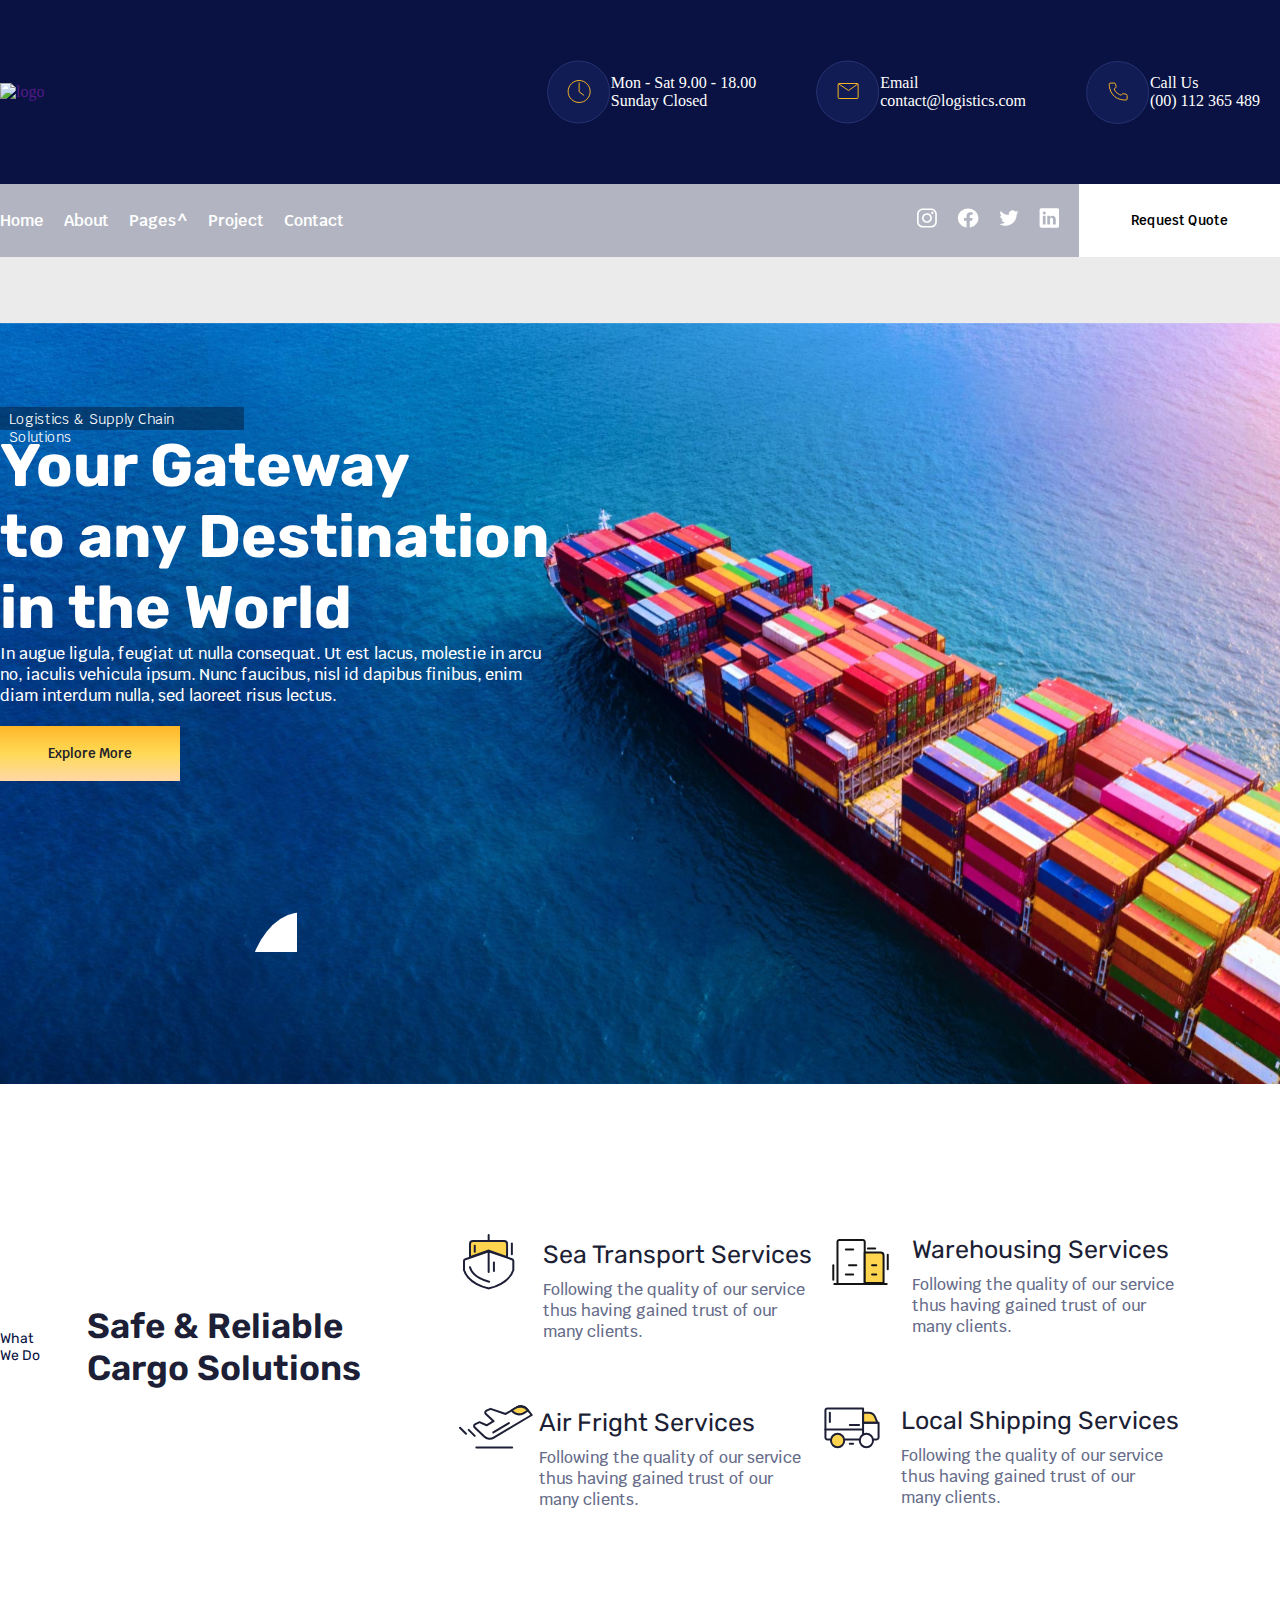
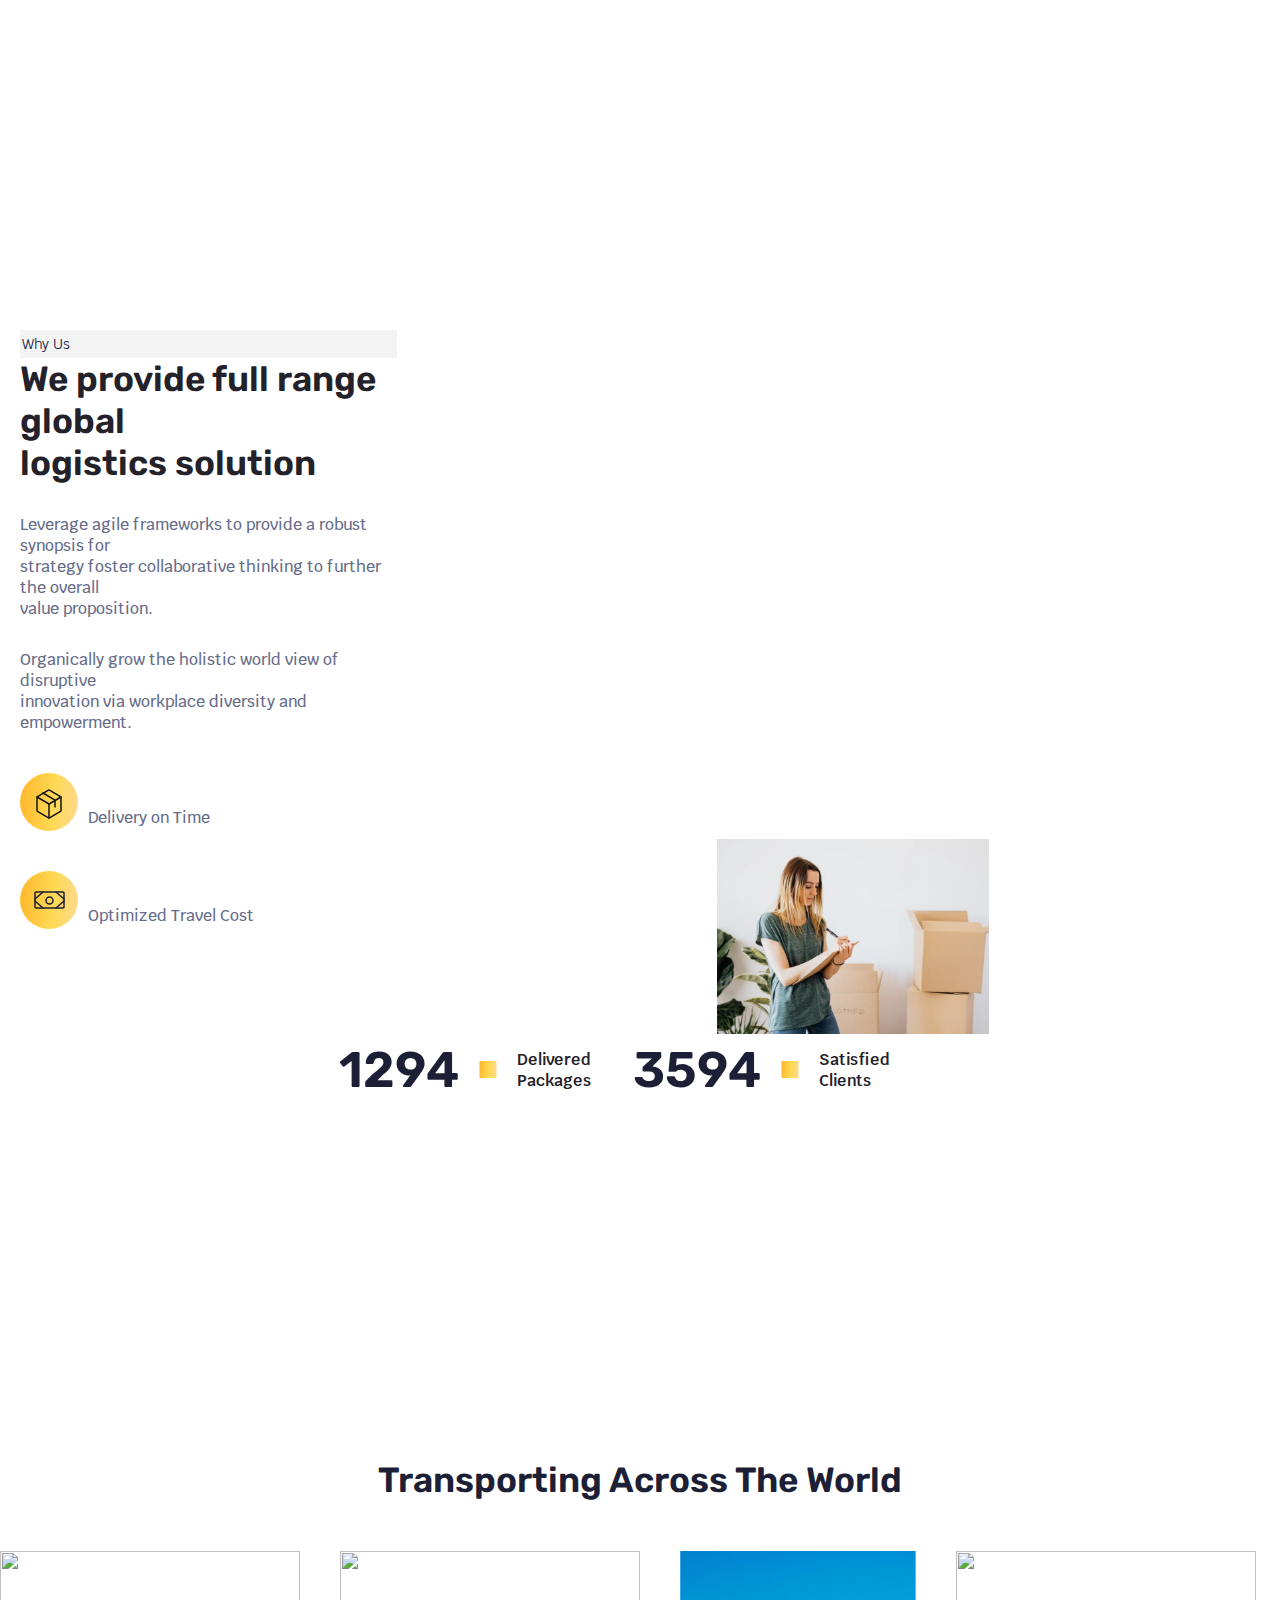
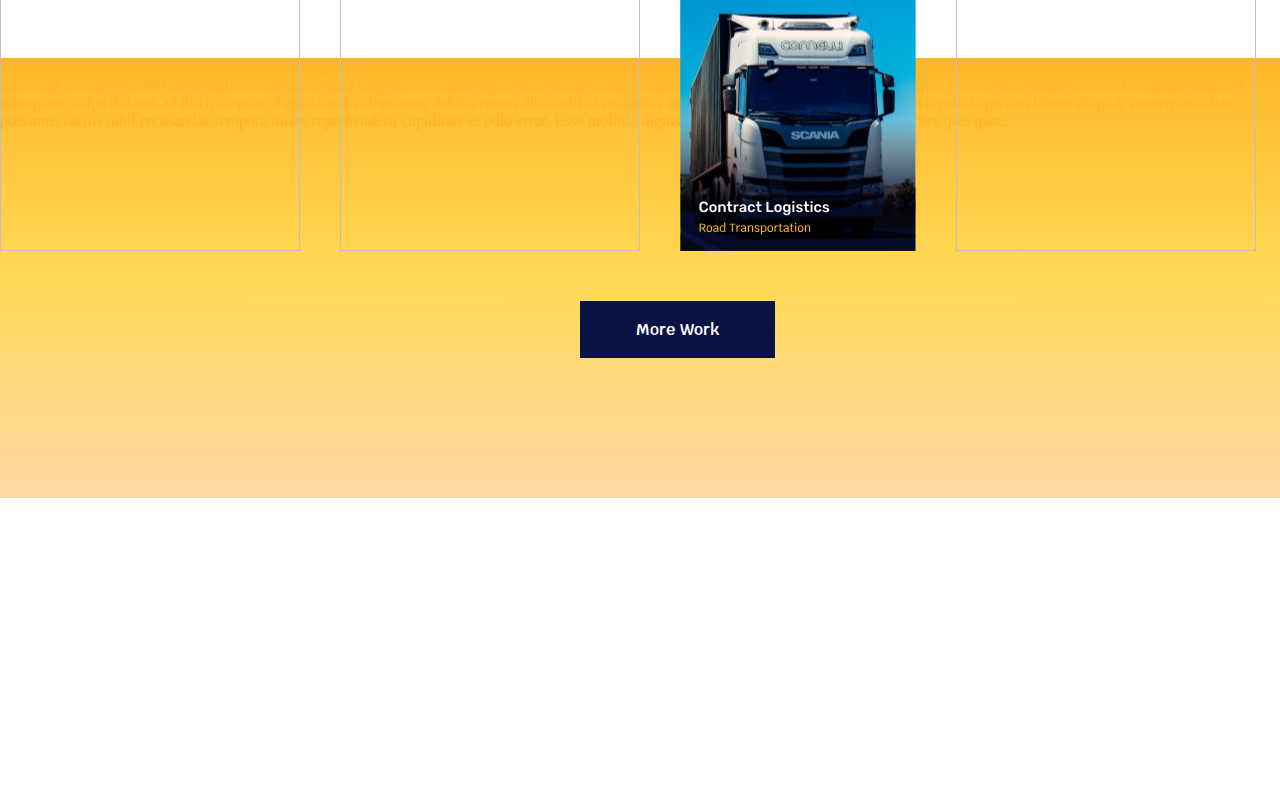
==== index.html @ 8f3dce9d "new photos" ====
<!DOCTYPE html>
<html lang="en">
<head>
    <meta charset="UTF-8">
    <meta name="viewport" content="width=device-width, initial-scale=1.0">
    <title>TransitFlow</title>
    <link rel="shortcut icon" href="../assets/icons/logo.svg" type="image/x-icon">
    <link rel="stylesheet" href="../style/style.css">
    <link href="https://unpkg.com/aos@2.3.1/dist/aos.css" rel="stylesheet">
</head>
<body>
    <header>
        <div class="container">
            <div class="logo">
                <a href="">
                    <img src="../assets/icons/logo.svg" alt="logo">
                </a>
            </div>
            <div class="info">

                <div class="contact">
                    <img src="../assets/icons/Icon.svg" alt="">
                    <a href="">Mon - Sat 9.00 - 18.00 <br>
                        Sunday Closed</a>
                </div>
                <div class="mail">
                    <img src="../assets/icons/Icon (1).svg" alt="">
                    <a href="amailto:"Email
                    contact@logistics.com>Email <br>
                    contact@logistics.com</a>
                </div>
                <div class="phone">
                    <img src="../assets/icons/Icon (2).svg" alt="">
                    <a href="tel:Call Us 
                    (00) 112 365 489
                    ">Call Us  <br>
                    (00) 112 365 489
                    </a>
                </div>
            </div>
        </div>
        
    </header>
<div class="line">

    
    <main class="header-nav">
        <div class="container">
            <nav>
                <ul>
                    <li><a href="">Home</a></li>
                    <li><a href="./about.html">About</a></li>
                    <li><a href="">Pages^</a></li>
                    <li><a href="">Project</a></li>
                    <li><a href="">Contact</a></li>
                </ul>
            </nav>
            <div class="social">
                <a href="https://www.instagram.com"><img src="../assets/icons/Instagram.svg" alt=""></a>
                <a href="https://www.facebook.com"><img src="../assets/icons/Facebook@3x.svg" alt=""></a>
                <a href="https://www.twitter.com"><img src="../assets/icons/Twitter.svg" alt=""></a>
                <a href="https://www.linkdin.com"><img src="../assets/icons/Linkdin.svg" alt=""></a>

                <button>Request Quote</button>
            </div>

        </div>
    </main>
        
        <section class="hero">
            <div class="container">
                <p>
                    Logistics & Supply Chain Solutions
                </p>
                <h1>
                    Your Gateway <br>
                    to any Destination <br> in the World
                </h1>
                <p class="p">
                    In augue ligula, feugiat ut nulla consequat. Ut est lacus, molestie in arcu <br> no, iaculis vehicula ipsum. Nunc faucibus, nisl id dapibus finibus, enim <br> diam interdum nulla, sed laoreet risus lectus. 
                </p>
                <button class="explore">
                    Explore More
                </button>
                <img class="pattern" src="../assets/icons/Pattern.svg" alt="">

            </div>
        </section>

    
</div>
<main>
    <section class="what-we-do">
        <div class="container">
            <p class="pw">
                What We Do
            </p>
            <br>
            <h2>
                Safe & Reliable Cargo Solutions

            </h2>
            <div class="infos">
                <div>
                    <img src="../assets/icons/Icon (5).svg" alt="">
                    
                    <b> Sea Transport Services</b>
                    <p>
                        Following the quality of our service <br> thus having gained trust of our <br> many clients.
                    </p>
                </div>
                <div>
                    <img src="../assets/icons/Icon (4).svg" alt="">
                    <b>Warehousing Services</b>
                    <p>
                        Following the quality of our service <br> thus having gained trust of our <br> many clients.
                    </p>
                </div>
                <div>
                    <img src="../assets/icons/Icon (6).svg" alt="">
                    <b>
                        Air Fright Services
                    </b>
                    <p>
                        Following the quality of our service <br> thus having gained trust of our <br> many clients.
                    </p>
                </div>
                <div>
                    <img src="../assets/icons/Icon (7).svg" alt="">
                    <b>
                        Local Shipping Services
                    </b>
                    <p>
                        Following the quality of our service <br> thus having gained trust of our <br> many clients.
                    </p>
                </div>
            </div>

        </div>
    </section>
</main>
<main class="about">
    <section class="air">
        <div  class="container">
            <div class="text">

                <p>
                    Why Us
                </p>
                <h3>
                    We provide full range global <br> logistics solution
                </h3>
                <p>
                    Leverage agile frameworks to provide a robust synopsis for <br> strategy foster collaborative thinking to further the overall <br> value proposition. 
                </p>
                <p>
                    Organically grow the holistic world view of disruptive <br> innovation via workplace diversity and empowerment.
                </p>
                <div class="era">
                    <img src="../assets/icons/Icon (8).svg" alt="">
                    <p>
                        Delivery on Time
                    </p>
                </div>
                <div class="era">
                    <img src="../assets/icons/Icon (9).svg" alt="">
                    <p>
                        Optimized Travel Cost
                    </p>
                </div>
            </div>
            <div class="images">
                <div class="mega">
    
                </div>
                <img class="img" src="../assets/images/Photo (3).svg" alt="">
                <img class="img2" src="../assets/images/Photo (2).svg" alt="">
            </div>
            <div class="lines-all">
                

                <div class="lines">
                    <p class="lines-p">1294</p>
                    <img src="../assets/icons/Pattern (1).svg" alt="">
                    <p>
                        Delivered Packages
                    </p>
                    
                </div>
                <div class="lines">
                    <p class="lines-p">
                        3594
                    </p>
                    <img src="../assets/icons/Pattern (1).svg" alt="">
                    <p>
                        Satisfied Clients
                    </p>
                </div>
            </div>
            

        </div>

    </section>
</main>




<main>
    <section class="services">
        <div class="container">
            <h4>
                Transporting Across The World
            </h4>
            <div class="imag">
                <img src="../assets/images/1.svg" alt="">
                <img src="../assets/images/2.svg" alt="">
                <img src="../assets/images/3.svg" alt="">
                <img src="../assets/images/4.svg" alt="">
                <img src=" ../assets/images/5.svg" alt="">
            </div>
            <button class="btn">More Work</button>
        </div>
    </section>
</main>
<main>
    <section class="contacts">
        <div class="container">
            <div>
                <p>Lorem ipsum dolor sit amet consectetur adipisicing elit. Odio nihil vel odit cupiditate porro molestias recusandae, ipsam nulla et! Porro earum exercitationem, obcaecati autem consectetur natus distinctio nisi id est eius, libero mollitia iste minus quis temporibus neque sequi nobis laboriosam numquam velit? Modi recusandae minima, omnis tenetur eum magni nesciunt similique adipisci numquam, culpa dolores ad illo quisquam dignissimos voluptatem, debitis rerum dicta odit id molestias amet. Quasi neque porro asperiores odit repellat aperiam labore aliquid, consequatur iste possimus facilis nihil recusandae tempora ullam reprehenderit cupiditate et odio error. Esse mollitia dignissimos expedita rem natus pariatur facere quis quae.</p>

            </div>


        </div>
    </section>
</main>
<script>
    AOS.init();
  </script>
  <script src="https://unpkg.com/aos@2.3.1/dist/aos.js"></script>

  

    
</body>
</html>
---- style/style.css ----
@import url('https://fonts.googleapis.com/css2?family=Krub:ital,wght@0,200;0,300;0,400;0,500;0,600;0,700;1,200;1,300;1,400;1,500;1,600;1,700&family=Montserrat:ital,wght@0,100..900;1,100..900&family=Poppins:ital,wght@0,100;0,200;0,300;0,400;0,500;0,600;0,700;0,800;0,900;1,100;1,200;1,300;1,400;1,500;1,600;1,700;1,800;1,900&display=swap');
@import url('https://fonts.googleapis.com/css2?family=Krub:ital,wght@0,200;0,300;0,400;0,500;0,600;0,700;1,200;1,300;1,400;1,500;1,600;1,700&family=Montserrat:ital,wght@0,100..900;1,100..900&family=Poppins:ital,wght@0,100;0,200;0,300;0,400;0,500;0,600;0,700;0,800;0,900;1,100;1,200;1,300;1,400;1,500;1,600;1,700;1,800;1,900&family=Rubik:ital,wght@0,300..900;1,300..900&display=swap');



* {
    margin: 0;
    padding: 0;
    box-sizing: border-box;
    text-decoration: none;

}
body {
    overflow-x: hidden;
}

.container {
    max-width: 1280px;
    margin: 0 auto;
}

header {
    background-color: #091242;
    padding: 60px 0;
}

header .container {
    display: flex;
    justify-content: space-between;
    align-items: center;
}

.info {
    display: flex;
    justify-content: space-between;
    align-items: center;
    gap: 40px;
}

.info div {
    display: flex;
    justify-content: space-between;
    align-items: center;
}

.info .contact {
    margin-right: 20px;
    color: #FFFFFF;
}

.info img:hover {
    cursor: pointer;
    transform: scale(1.2) rotate(360deg) translateX(-15px);
    transition: all 0.5s ease;

}

.contact a {
    color: #FFFFFF;
}

.info .mail {
    margin-right: 20px;

}

.info .mail a {
    color: #FFFFFF;
}

.info .phone {
    margin-right: 20px;
}

.info .phone a {
    color: #FFFFFF;
}



.header-nav .container {
    display: flex;
    justify-content: space-between;
    align-items: center;
    background-color: transparent;

}





.header-nav ul {
    display: flex;
    justify-content: space-between;
    align-items: center;
    gap: 20px;
    list-style: none;
    color: #FFFFFF;
    font-family: "Krub";
    font-weight: 600;

}

nav ul a {
    font-family: "Krub";
    font-weight: 600;
}


.social {
    display: flex;
    justify-content: space-between;
    align-items: center;
    gap: 20px;
    list-style: none;
    color: #FFFFFF;
    font-family: "Krub";
    font-weight: 600;
}

.social button {
    background-color: #FFFFFF;
    padding: 28px 52px;
    border: none;
    font-family: "Krub";
    font-weight: 600;
}

.social button:hover {
    box-shadow: #091242 0px 0px 20px 4px;
}

.header-nav ul li a {
    color: #FFFFFF;
}

.line {
    background-image: url("../assets/images/ship.svg");
    background-repeat: no-repeat;
    background-position: center;
    background-size: cover;
    width: 100%;
    height: 100vh;


}

.line .header-nav {
    background-color: #09124240;
}


.hero .container {
    display: flex;
    flex-direction: column;
    font-family: "Krub";
    align-items: start;
    margin-top: 150px;




}

.hero p:first-child {
    width: 244px;
    height: 23px;
    background-color: #041C3780;
    padding: 3px 9px;
    font-size: 14px;
    font-family: "Krub";
    font-weight: 400;
    color: #FFFFFF;
}

h1 {
    font-family: "Rubik";
    font-size: 60px;
    font-weight: 700;
    text-align: left;
    color: #FFFFFF;

}

.p {
    font-family: "Krub";
    font-size: 16px;
    font-weight: 500;
    color: #FFFFFF;

}

.explore {
    color: #23212A;
    background: linear-gradient(#FFB629, #FFDA56, #FFD7A6);
    padding: 19px 48px;
    border: none;
    font-family: "Krub";
    font-weight: 600;
    margin-top: 20px;
    position: relative;



}

.pattern {
    position: absolute;
    z-index: 2;
    bottom: -52px;
    left: 249px;
}

.what-we-do .container {
    padding: 100px 0;
    display: flex;
    justify-content: space-between;
    align-items: center;
    gap: 20px;
    font-family: "Krub";
    font-weight: 600;
    color: #23212A;
}

.infos {
    display: flex;
    justify-content: center;
    align-items: center;
    gap: 0 100px;
    flex-wrap: wrap;
}

.infos img {
    display: flex;
    justify-content: start;
    align-items: center;
    gap: 70px;
    position: relative;
    top: 50px;
    left: -80px;
}

.infos b {
    font-family: "Rubik";
    font-size: 25px;
    font-weight: 400;
    color: #1C1F35;


}

.infos p {
    font-family: "Krub";
    font-size: 16px;
    font-weight: 500;
    color: #666C89;
    margin-top: 10px;
}

h2 {
    font-family: "Rubik";
    font-size: 35px;
    font-weight: 600;
    color: #1C1F35;

}

.pw {
    font-family: "Rubik";
    font-size: 14px;
    font-weight: 400;
    color: #091242;

}

.air .container {
    display: flex;
    justify-content: space-between;
    align-items: center;
    gap: 20px;
    font-family: "Krub";
    font-weight: 600;
    color: #23212A;
    margin-bottom: 100px;
    position: relative;
    top: 300px;
    padding: 0 20px;
    background-color: #FFFFFF;
}

.text p:first-child {
    font-family: "Krub";
    font-size: 14px;
    font-weight: 400;
    color: #091242;
    margin-top: 20px;
    padding: 5px 2px;
    background-color: #E8E8E880;
}

.text h3 {
    font-family: "Rubik";
    font-size: 35px;
    font-weight: 600;
    color: #23212A;
}

.text p {
    font-family: "Krub";
    font-size: 16px;
    font-weight: 500;
    color: #666C89;
    margin-top: 30px;
}

.era {
    display: flex;
    align-items: center;
    gap: 10px;
    margin-top: 40px;
    font-family: "Rubik";
    font-size: 25px;
    font-weight: 400;
    color: #1C1F35;

}

.images {
    position: relative;
}

.mega {
    width: 205px;
    height: 180px;
    top: 300px;
    left: 390px;
    position: absolute;
    z-index: 4;
    background-color: rgb(255, 255, 255);


}

.img {
    position: relative;
    z-index: 6;
    top: 330px;
    left: 300px;
}

.img2 {
    position: relative;
    z-index: 3;
    left: 400px;
    top: -150px;
}

.about {
    background-image: url("../assets/images/Background.svg");
    background-repeat: no-repeat;
    background-size: cover;
    background-position: center;
    height: 50vh;


}

.lines-p {
    font-family: "Rubik";
    font-size: 50px;
    font-weight: 600;
    color: #1C1F35;
}

.lines-all {
    display: flex;
    justify-content: center;
    align-items: center;
    gap: 40px;
    position: relative;
    top: 500px;
    right: 370px;
}

.lines {
    display: flex;
    justify-content: space-between;
    align-items: center;
    gap: 20px;
    margin-bottom: 100px;



}

.services {
    margin-top: 1000px;
   
}

.imag {
    display: flex;
    justify-content: space-between;
    align-items: center;
    gap: 40px;

}

.imag img {
    width: 300px;
    height: 300px;
}

h4 {
    font-family: "Rubik";
    font-size: 35px;
    font-weight: 600;
    line-height: 41.48px;
    text-align: center;
    color: #1C1F35;
    margin-bottom: 50px;

}

.btn {
    background-color: #091242;
    color: #FFFFFF;
    padding: 18px 56px;
    border: none;
    font-family: "Krub";
    font-size: 16px;
    font-weight: 600;
    margin-top: 50px;
  
    position: relative;
    left: 580px;
}
.contacts {
    background: linear-gradient(#FFB629 , #FFDA56 , #FFD7A6);
    position: relative;
    top: -300px;
    z-index: -1;
    height: calc(50vh - 10px);
    color: #FFB629;
}
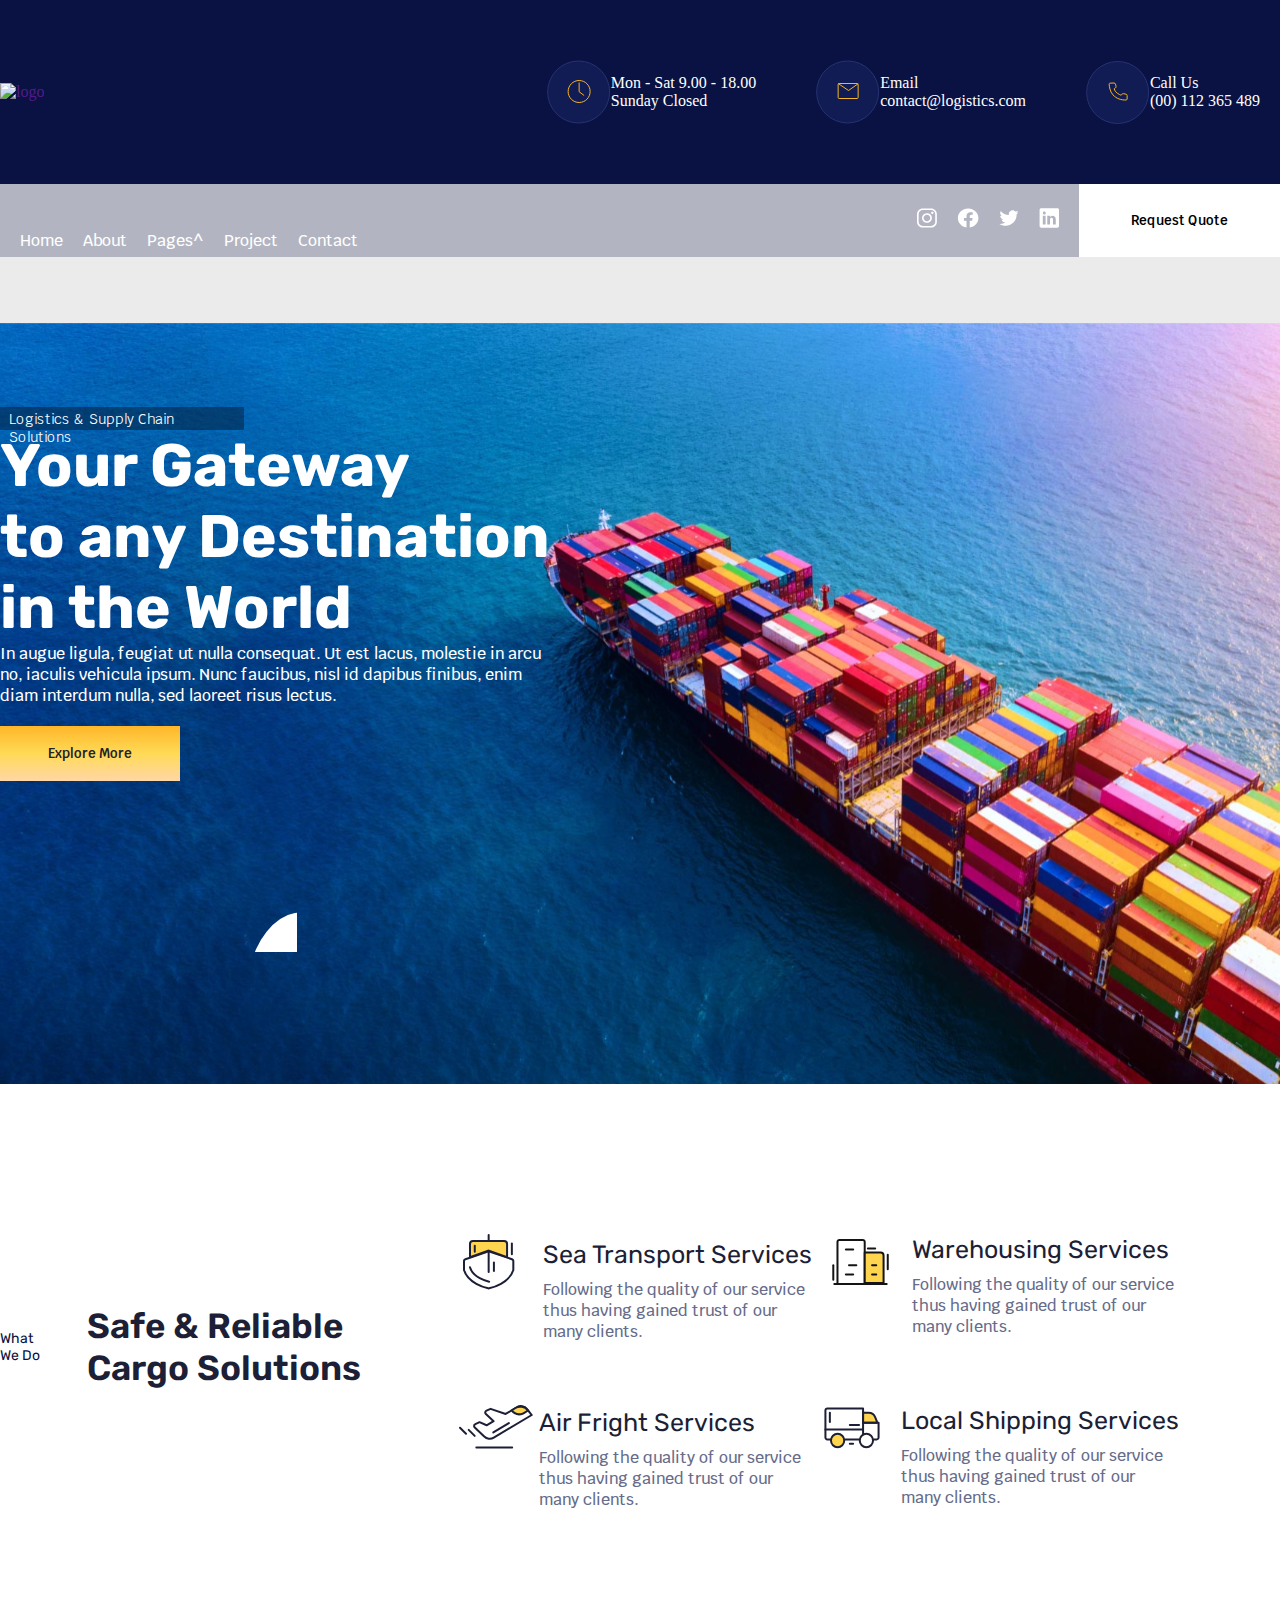
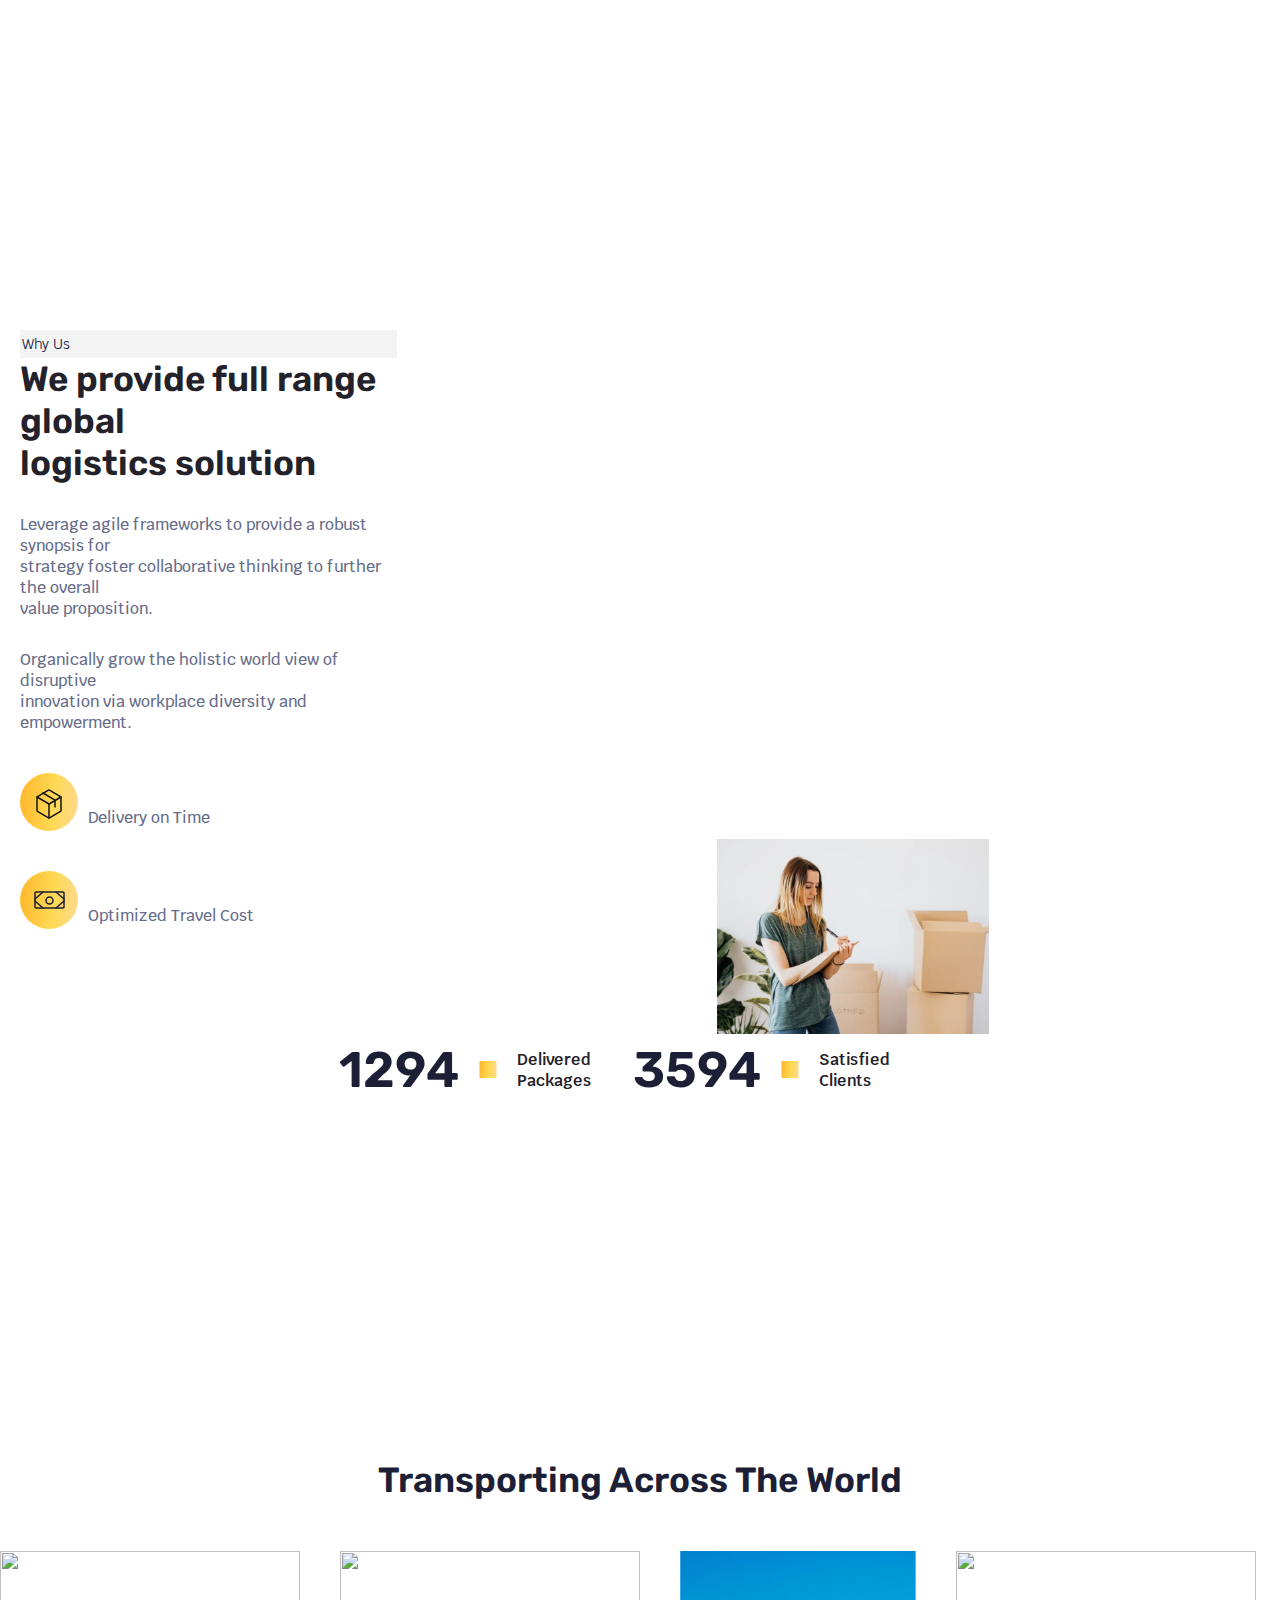
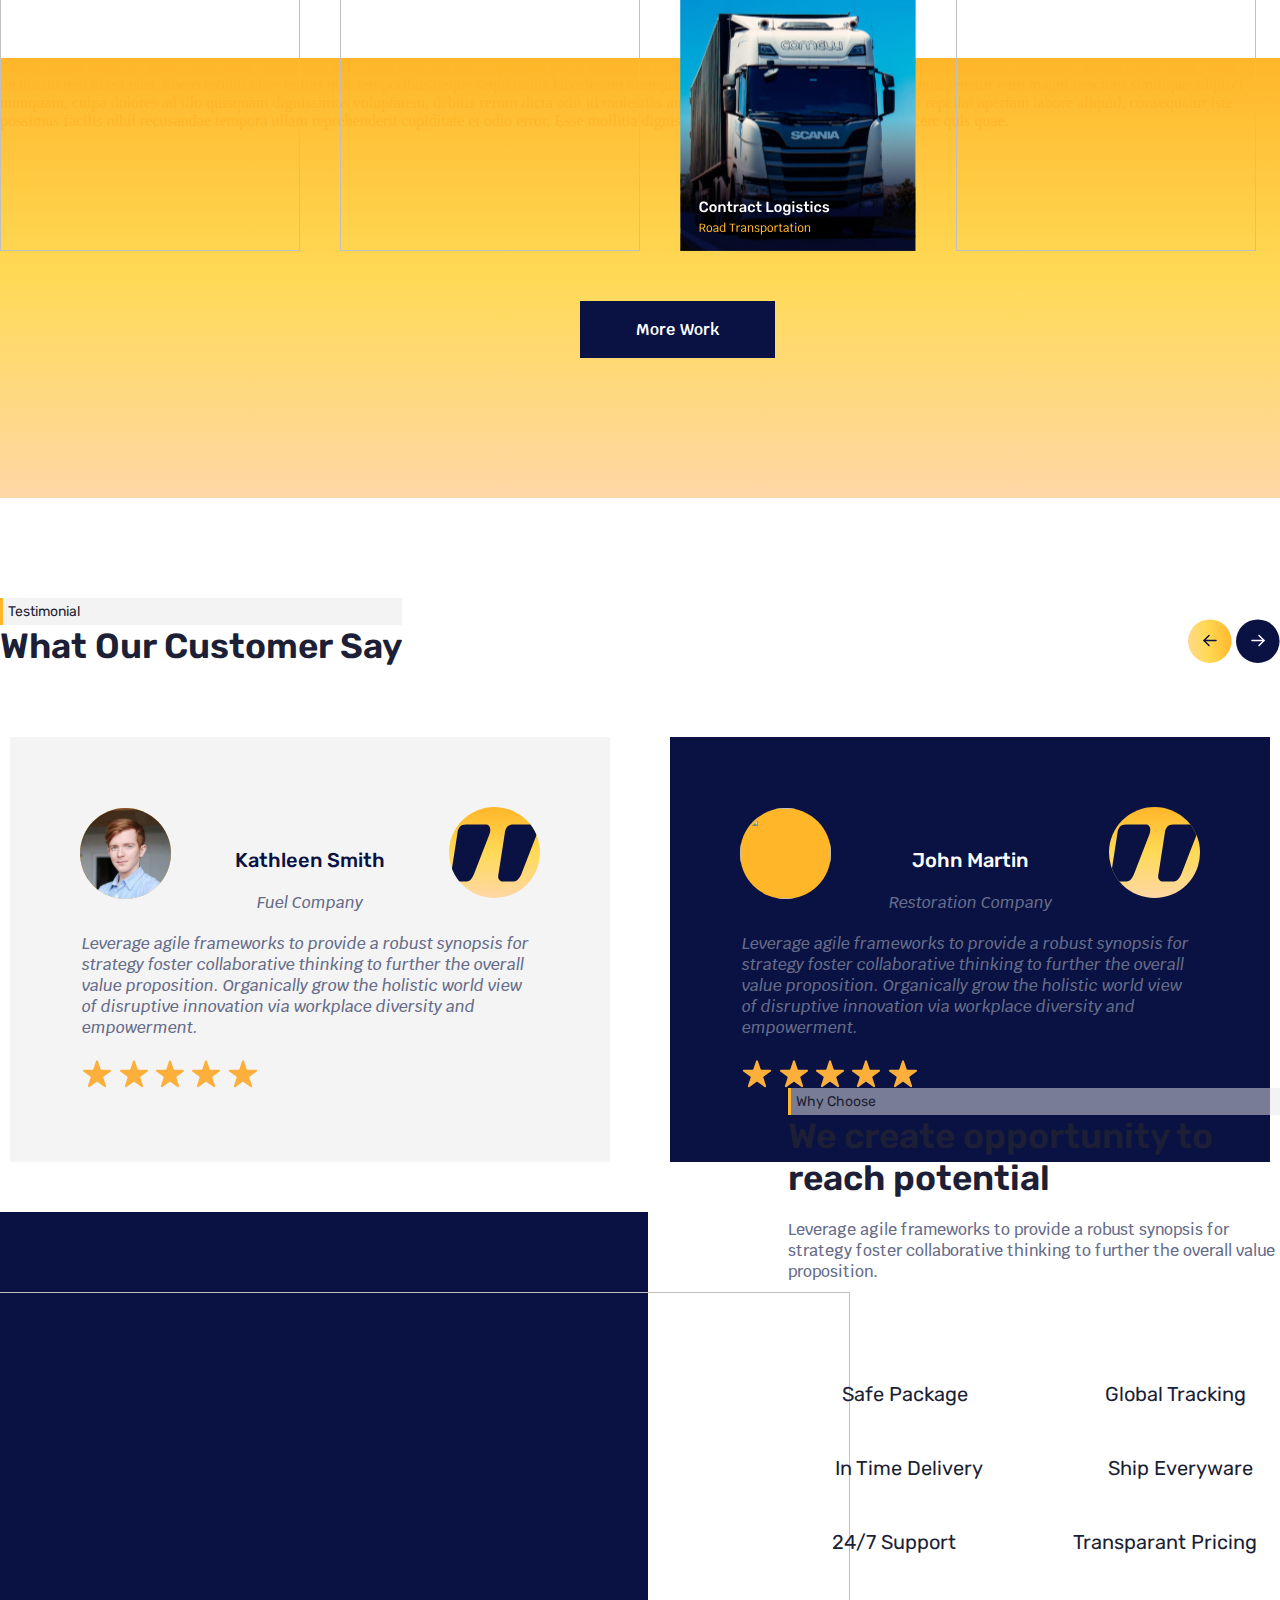
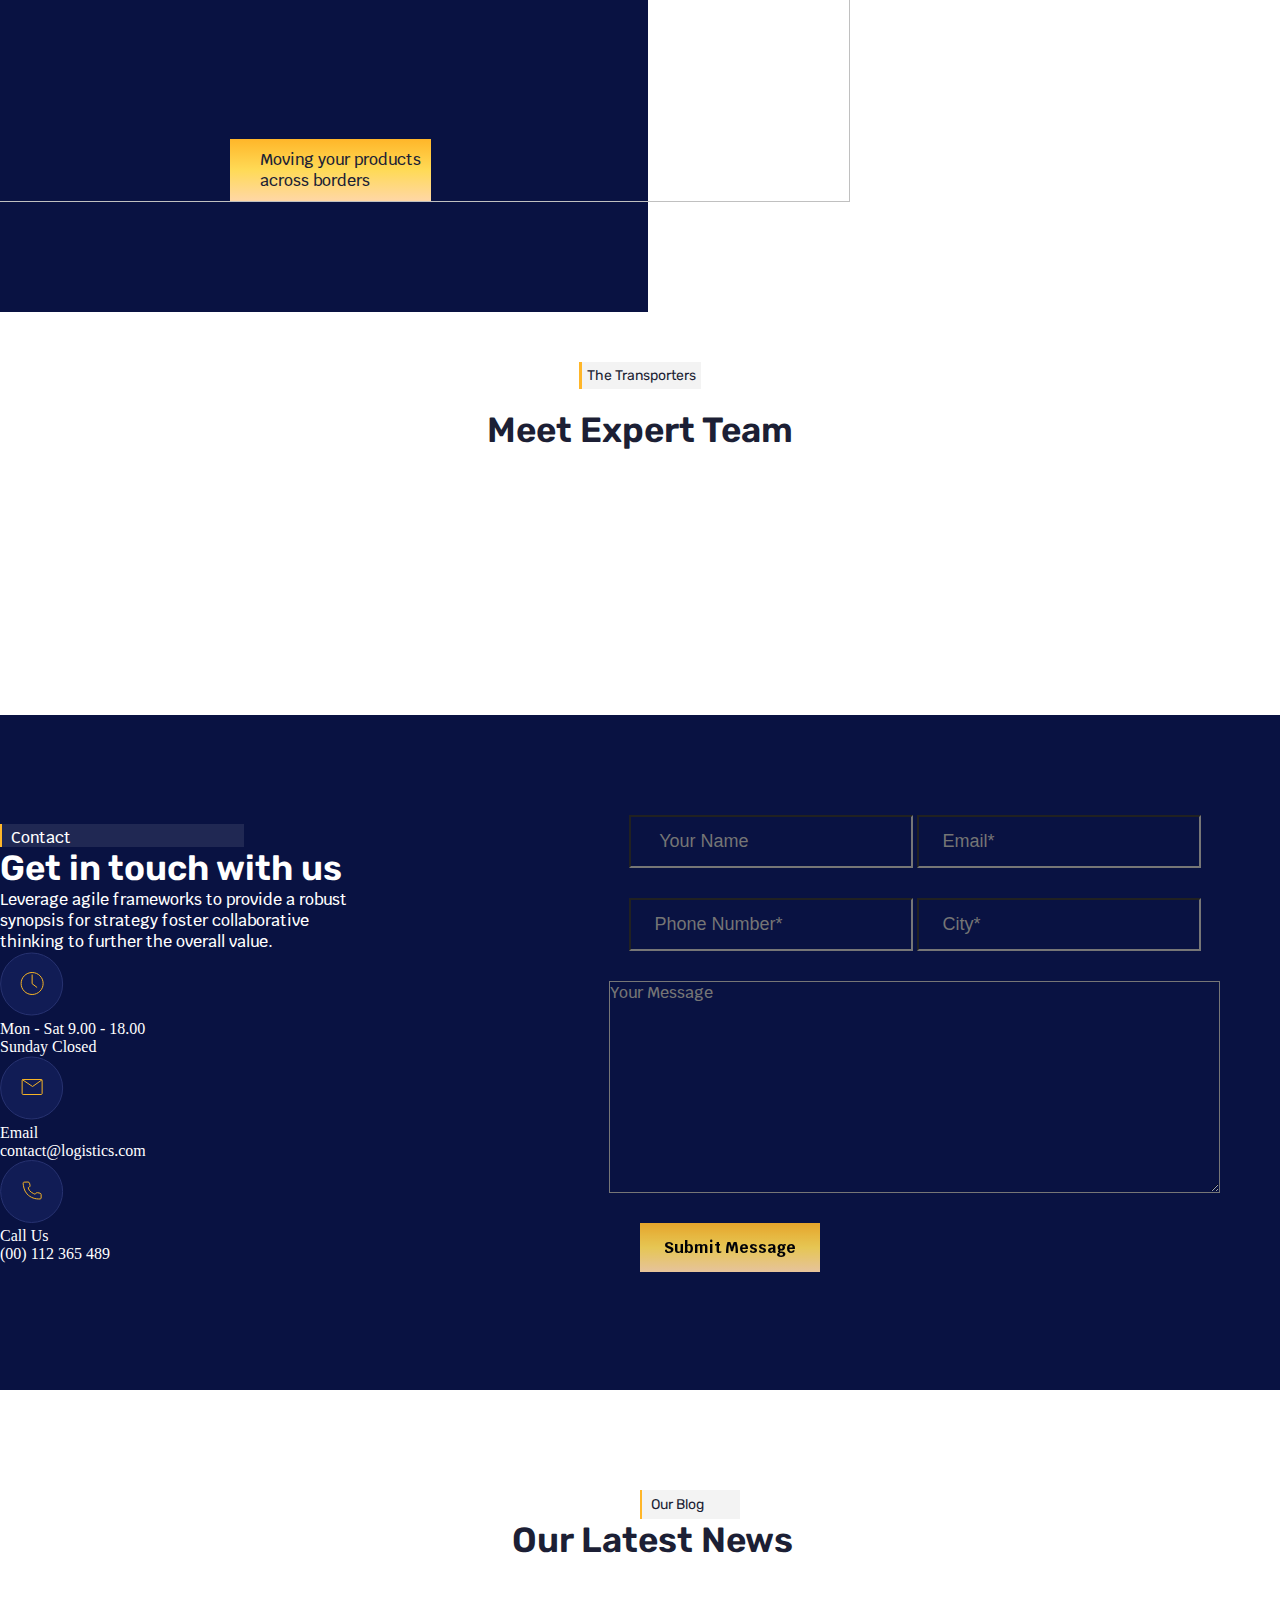
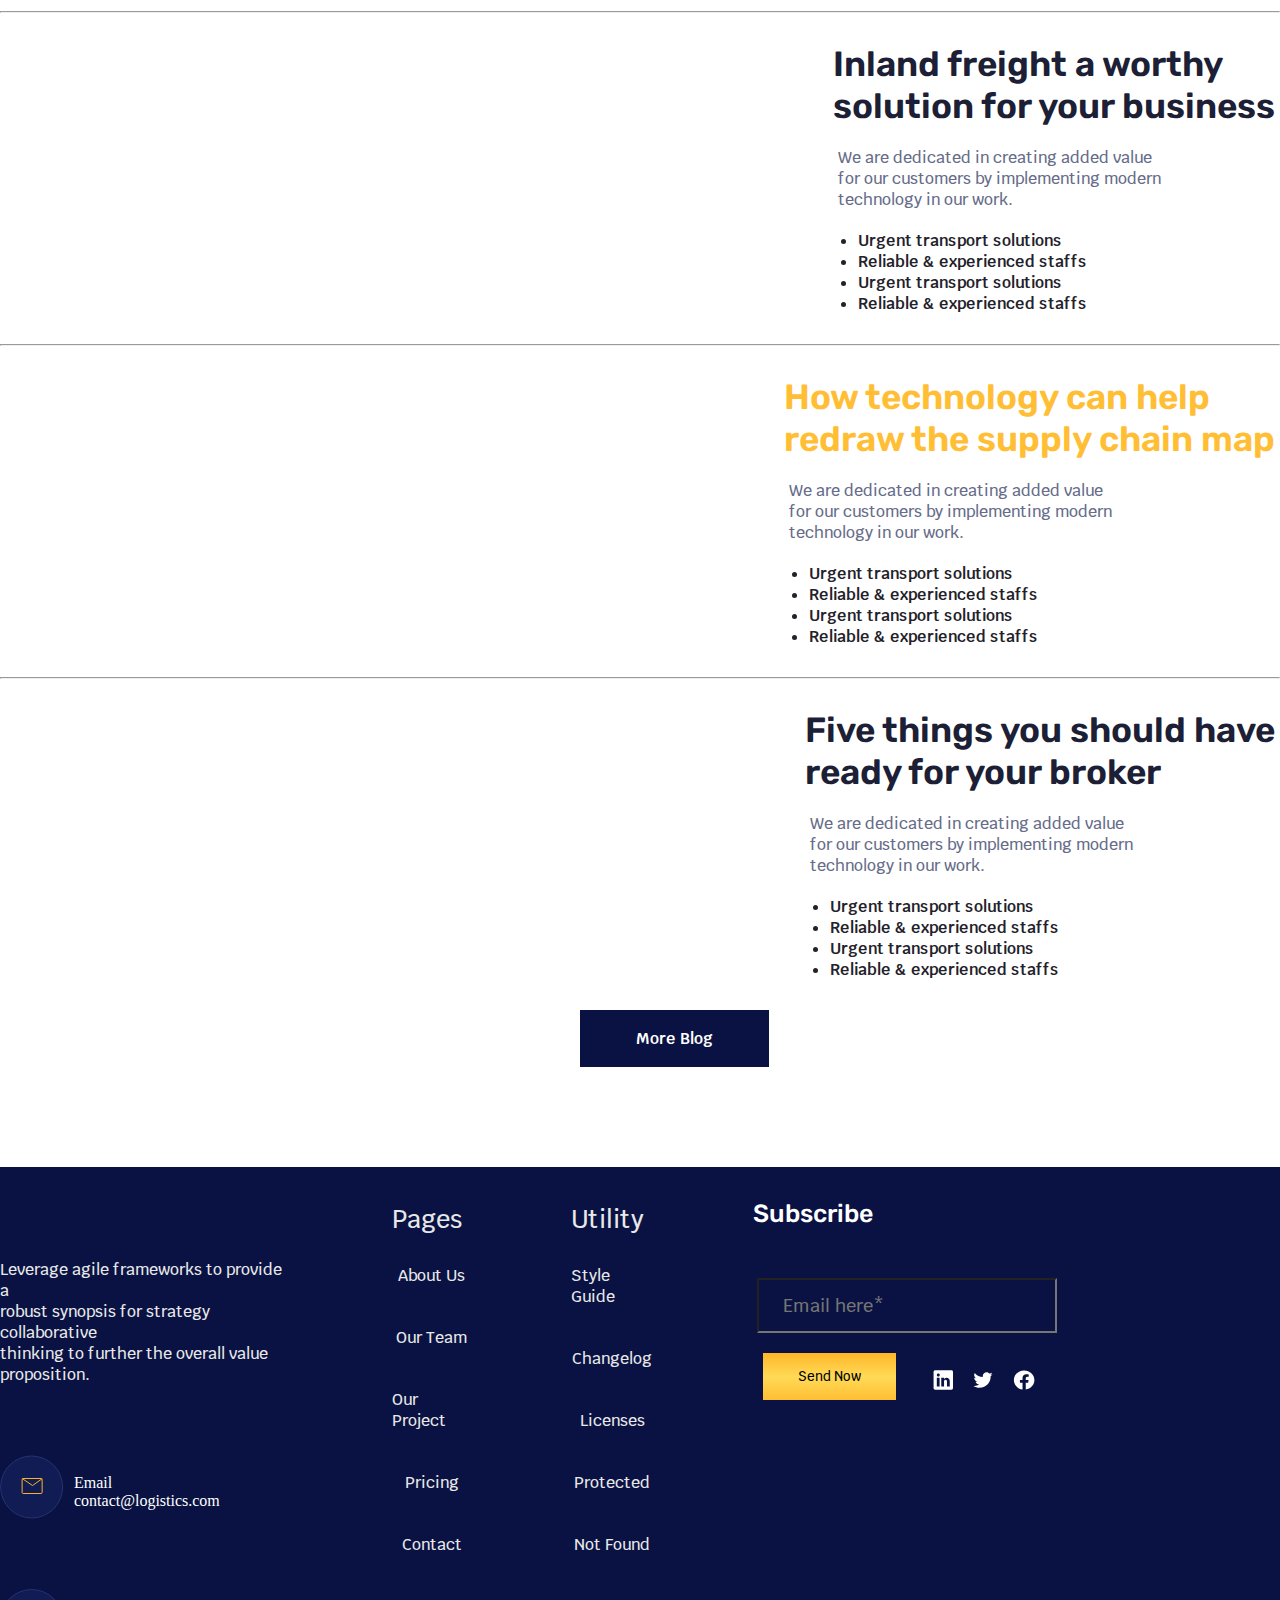
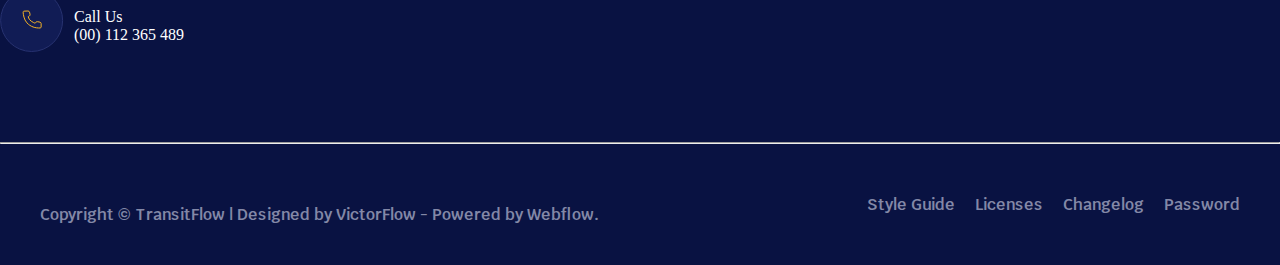
==== commit 36b586e6: "Merge branch 'master' into v1" ====
--- a/index.html
+++ b/index.html
@@ -6,6 +6,7 @@
     <title>TransitFlow</title>
     <link rel="shortcut icon" href="../assets/icons/logo.svg" type="image/x-icon">
     <link rel="stylesheet" href="../style/style.css">
+
     <link href="https://unpkg.com/aos@2.3.1/dist/aos.css" rel="stylesheet">
 </head>
 <body>
@@ -102,8 +103,9 @@
             </h2>
             <div class="infos">
                 <div>
-                    <img src="../assets/icons/Icon (5).svg" alt="">
-                    
+
+                    <img src="./assets/icons/Icon (5).svg" alt="">
+  
                     <b> Sea Transport Services</b>
                     <p>
                         Following the quality of our service <br> thus having gained trust of our <br> many clients.
@@ -111,12 +113,14 @@
                 </div>
                 <div>
                     <img src="../assets/icons/Icon (4).svg" alt="">
+
                     <b>Warehousing Services</b>
                     <p>
                         Following the quality of our service <br> thus having gained trust of our <br> many clients.
                     </p>
                 </div>
                 <div>
+
                     <img src="../assets/icons/Icon (6).svg" alt="">
                     <b>
                         Air Fright Services
@@ -236,12 +240,450 @@
         </div>
     </section>
 </main>
-<script>
-    AOS.init();
-  </script>
-  <script src="https://unpkg.com/aos@2.3.1/dist/aos.js"></script>
-
-  
+
+<main>
+    <section>
+        <div class="container">
+            <div class="texts">
+
+                <div>
+                    <p>
+                        Testimonial
+                    </p>
+                   <h6>
+                    What Our Customer Say
+                   </h6>
+               </div>
+                <div>
+                    <img src="./assets/icons/_ (1).svg" alt="">
+                    <img src="./assets/icons/_.svg" alt="">
+                </div>
+            </div>
+        <div class="vul-all">
+
+            
+            <div class="vul">
+                <div class="vule">
+                    <img src="./assets/images/pht.svg" alt="">
+                </div>
+                <div class="vules">
+                    <img class="vules-img" src="./assets/icons/“.svg" alt="">
+
+                </div>
+                <b>
+                    Kathleen Smith
+                </b>
+                <p>
+                    Fuel Company
+                </p>
+                 <p>
+                    Leverage agile frameworks to provide a robust synopsis for  strategy foster collaborative thinking to further the overall  value proposition. Organically grow the holistic world view  of disruptive innovation via workplace diversity and  empowerment.
+                 </p>
+                 <img class="star" src="./assets/icons/Star.svg" alt="">
+            </div>
+            <div class="vul vul2"> 
+                <div class="vule">
+                    <img src="./assets/images/men.svg" alt="">
+                </div>
+                <div class="vules">
+                    <img src="./assets/icons/“.svg" alt="">
+
+                </div>
+                <b>
+                    John Martin
+                </b>
+                <p>
+                    Restoration Company
+                </p>
+                 <p>
+                    Leverage agile frameworks to provide a robust synopsis for strategy foster collaborative thinking to further the overall  value proposition. Organically grow the holistic world view  of disruptive innovation via workplace diversity and  empowerment.
+                 </p>
+                 <img class="star" src="./assets/icons/Star.svg" alt="">
+            </div>
+        </div>
+
+    </div>
+    </section>
+</main>
+<main>
+    <section class="why">
+        <div class="container">
+            <div class="div">
+                <div class="com">
+
+                    <img class="como" src="./assets/images/Image.svg" alt="">
+                    <div class="comos">
+                        <img src="./assets/icons/mazat.svg" alt="">
+                        <p>
+                            Moving your products <br> across borders
+                        </p>
+
+                    </div>
+                </div>
+
+            </div>
+            <div>
+                <img class="eath" src="./assets/icons/eath.svg" alt="">
+                <div class="all-p">
+
+                    <p>
+                       Why Choose
+                    </p>
+                    <h6>
+                        We create opportunity to <br> reach potential
+                    </h6>
+                    <p>
+                        Leverage agile frameworks to provide a robust synopsis for <br> strategy foster collaborative thinking to further the overall value <br> proposition. 
+                    </p>
+                </div>
+                <div class="divs">
+                    <div>
+                        <img src="./assets/fonts/Icon (1).svg" alt="">
+                        <b>
+                            Safe Package
+                        </b>
+                    </div>
+                    <div>
+                        <img src="./assets/fonts/Icon (2).svg" alt="">
+                        <b>
+                            Global Tracking
+                        </b>
+                    </div>
+                    <div>
+                        <img src="./assets/fonts/Icon (3).svg" alt="">
+                        <b>
+                            In Time Delivery
+                        </b>
+                    </div>
+                    <div>
+                        <img src="./assets/fonts/Icon (4).svg" alt="">
+                        <b>
+                            Ship Everyware
+                        </b>
+                    </div>
+                    <div>
+                        <img src="./assets/fonts/Icon (5).svg" alt="">
+                        <b>
+                            24/7 Support
+                        </b>
+                    </div>
+                    <div>
+                        <img src="./assets/fonts/Icon (6).svg" alt="">
+                        <b>
+                            Transparant Pricing
+                        </b>
+                    </div>
+                </div>
+
+            </div>
+
+        </div>
+    </section>
+</main>
+<main>
+    <section class="team">
+        <div class="container">
+            <div class="team-text">
+
+                <p>
+                    The Transporters
+                </p>
+                <b>
+                    Meet Expert Team
+                </b>
+            </div>
+            <div class="teams">
+                <div>
+                    <img class="team-img" src="./assets/fonts/photo (3).svg" alt="">
+                    <div>
+                        <b>
+                            Jessca Arow
+                        </b>
+                        <p>
+                            Designer
+                        </p>
+                    </div>
+
+                </div>
+                <div>
+                    <img class="team-img" src="./assets/fonts/Photo (4).svg" alt="">
+                    <b>
+                        Kathleen Smith
+                    </b>
+                    <p>
+                        Designer
+                    </p>
+                </div>
+                <div>
+                    <img class="team-img" src="./assets/fonts/Photo (5).svg" alt="">
+                    <b>
+                        Rebecca Tylor
+                        
+                    </b>
+                    <p>
+                        Designer
+                    </p>
+
+                </div>
+            </div>
+
+        </div>
+    </section>
+</main>
+<main class="input">
+    <div class="container">
+        <div class="inputs">
+            <div class="cont">
+                <p class="cont-p">Contact</p>
+                <b>
+                    Get in touch with us
+                </b>
+                <p>
+                    Leverage agile frameworks to provide a robust <br> synopsis for strategy foster collaborative <br> thinking to further the overall value.
+                </p>
+                <div class="contact new">
+                    <img src="../assets/icons/Icon.svg" alt="">
+                    <a href="">Mon - Sat 9.00 - 18.00 <br>
+                        Sunday Closed</a>
+                </div>
+                <div class="mail new">
+                            <img src="../assets/icons/Icon (1).svg" alt="">
+                            <a href="amailto:"Email
+                            contact@logistics.com>Email <br>
+                    contact@logistics.com</a>
+                </div>
+                <div class="phone new">
+                    <img src="../assets/icons/Icon (2).svg" alt="">
+                    <a href="tel:Call Us 
+                    (00) 112 365 489
+                    ">Call Us  <br>
+                    (00) 112 365 489
+                </a>
+                </div>
+             
+            </div>
+            <div>
+                <form>
+                    <div>
+
+                        <input type="text" placeholder=" Your Name">
+                        <input type="text" placeholder="Email*">
+                    </div>
+                    <div>
+
+                        <input type="text" placeholder="Phone Number*">
+                        <input type="text" placeholder="City*">
+                    </div>
+                    <textarea name="" id="text" cols="66" rows="10" placeholder="Your Message"></textarea>
+                    <button type="submit">Submit Message</button>
+                </form>
+            </div>
+        </div>
+        <div class="ftn">
+            <img src="./assets/images/ftn.svg" alt="">
+            <img src="./assets/images/ftn2.svg" alt="">
+            <img src="./assets/images/ftn3.svg" alt="">
+            <img src="./assets/images/ftn4.svg" alt="">
+        </div>
+
+    </div>
+</main>
+<main>
+    <section class="news">
+        <div class="container">
+            <p class="news-p">
+                Our Blog
+            </p>
+            <b>
+                Our Latest News
+            </b>
+            <hr>
+            <div class="inland-news">
+                <div class="iland">
+                    <img src="./assets/images/Photo (8).svg" alt="">
+                    <img src="./assets/icons/Date.svg" alt="">
+                    <div class="inland-div">
+                        <b class="inland">
+                            Inland freight a worthy <br> solution for your business
+                        </b>
+                        <p class="inland-p">
+                             We are dedicated in creating added value <br> for our customers by implementing modern <br> technology in our work. 
+                        </p>
+                        <ul>
+                            <li>
+                                Urgent transport solutions
+                            </li>
+                            <li>
+
+                                Reliable & experienced staffs
+                            </li>
+                            <li>
+
+                                Urgent transport solutions
+                            </li>
+                            <li>
+
+                                Reliable & experienced staffs
+                            </li>
+                        </ul>
+                    </div>
+                </div>
+                <hr>
+                <div class="iland">
+                    <img src="./assets/images/Photo (6).svg" alt="">
+                    <img src="./assets/icons/Date (1).svg" alt="">
+                    <div class="inland-div">
+                        <b class="inland int">
+                            How technology can help <br> redraw the supply chain map
+                        </b>
+                        <p class="inland-p">
+                             We are dedicated in creating added value <br> for our customers by implementing modern <br> technology in our work. 
+                        </p>
+                        <ul>
+                            <li>
+                                Urgent transport solutions
+                            </li>
+                            <li>
+
+                                Reliable & experienced staffs
+                            </li>
+                            <li>
+
+                                Urgent transport solutions
+                            </li>
+                            <li>
+
+                                Reliable & experienced staffs
+                            </li>
+                        </ul>
+                    </div>
+                </div>
+                <hr>
+                <div class="iland">
+                    <img src="./assets/images/Photo (7).svg" alt="">
+                    <img src="./assets/icons/Date (2).svg" alt="">
+                 
+                    <div class="inland-div">
+                        <b class="inland">
+                            Five things you should have <br> ready for your broker
+                        </b>
+                        <p class="inland-p">
+                             We are dedicated in creating added value <br> for our customers by implementing modern <br> technology in our work. 
+                        </p>
+                        <ul>
+                            <li>
+                                Urgent transport solutions
+                            </li>
+                            <li>
+
+                                Reliable & experienced staffs
+                            </li>
+                            <li>
+
+                                Urgent transport solutions
+                            </li>
+                            <li>
+
+                                Reliable & experienced staffs
+                            </li>
+                        </ul>
+                    </div>
+                </div>
+                
+            </div>
+            <button class="btn">
+                More Blog
+            </button>
+
+
+        </div>
+    </section>
+</main>
+<footer>
+    <img id="logo" src="./assets/images/Image (2).svg" alt="">
+    <div class="container">
+        <div class="loo">
+            <img src="./assets/icons/logo.svg" alt="">
+            <p>
+                Leverage agile frameworks to provide a <br> robust synopsis for strategy  collaborative <br> thinking to further the overall value <br> proposition.
+            </p>
+            <div class="mail new">
+                <img src="../assets/icons/Icon (1).svg" alt="">
+                <a href="amailto:"Email
+                contact@logistics.com>Email <br>
+                 contact@logistics.com</a>
+             </div>
+               <div class="phone new">
+              <img src="../assets/icons/Icon (2).svg" alt="">
+              <a href="tel:Call Us 
+               (00) 112 365 489
+               ">Call Us  <br>
+               (00) 112 365 489
+              </a>
+             </div>
+
+        </div>
+
+        <div class="page">
+            <a class="page-a" href="">Pages</a>
+            <div>
+                <a href="">About Us</a>
+                <a href="">Our Team</a>
+                <a href="">Our Project</a>
+                <a href=""Pr>Pricing</a>
+                <a href="">Contact</a>
+            </div>
+            
+        </div>
+        <div class="utily">
+            <a class="utily-a" href="">Utility</a>
+            <div>
+
+                <a href="">Style Guide</a>
+                <a href="">Changelog</a>
+                <a href="">Licenses</a>
+                <a href="">Protected</a>
+                <a href="">Not Found</a>
+            </div>
+            
+        </div>
+        <div class="sub">
+            <a href="">Subscribe</a>
+            <input type="text" placeholder="Email here*">
+            
+
+                <button >Send Now</button>
+            
+            <div>
+                <img src="./assets/icons/Linkdin.svg" alt="">
+                <img src="./assets/icons/Twitter.svg" alt="">
+                <img src="./assets/icons/Facebook@3x.svg" alt="">
+            </div>
+
+        </div>
+       
+
+    </div>
+    <hr class="hr">
+    <div class="copy">
+        <p>
+            Copyright © TransitFlow | Designed by VictorFlow - Powered by Webflow.
+        </p>
+        <div>
+            <p>
+                Style Guide 
+            </p>
+            <p> Licenses</p>
+            <p> Changelog </p>
+            <p>
+                Password
+            </p>
+        </div>
+    </div>
+   
+
+</footer>
+
 
     
 </body>
--- a/style/style.css
+++ b/style/style.css
@@ -10,6 +10,7 @@
     text-decoration: none;
 
 }
+
 body {
     overflow-x: hidden;
 }
@@ -396,7 +397,7 @@
 
 .services {
     margin-top: 1000px;
-   
+
 }
 
 .imag {
@@ -432,15 +433,670 @@
     font-size: 16px;
     font-weight: 600;
     margin-top: 50px;
-  
+
     position: relative;
     left: 580px;
 }
+
 .contacts {
-    background: linear-gradient(#FFB629 , #FFDA56 , #FFD7A6);
+    background: linear-gradient(#FFB629, #FFDA56, #FFD7A6);
     position: relative;
     top: -300px;
     z-index: -1;
     height: calc(50vh - 10px);
     color: #FFB629;
 }
+
+.texts {
+    display: flex;
+    justify-content: space-between;
+    align-items: center;
+    gap: 20px;
+    margin-top: -200px;
+
+}
+
+.texts p {
+    font-family: "Rubik";
+    font-size: 14px;
+    font-weight: 400;
+    color: #1C1F35;
+    padding: 5px;
+    background-color: #E8E8E880;
+    align-items: center;
+    border-left: #FFB629 solid 3px;
+
+
+}
+
+h5 {
+    font-family: "Rubik";
+    font-size: 35px;
+    font-weight: 600;
+    margin-top: 10px;
+    text-align: center;
+    color: #1C1F35;
+    margin-bottom: 50px;
+
+}
+
+.vul-all {
+    display: flex;
+    justify-content: center;
+    align-items: center;
+    gap: 60px;
+    margin-top: 50px;
+    margin-bottom: 50px;
+
+}
+
+.vul {
+    padding: 62px 72px;
+    width: 600px;
+    height: 425px;
+    background-color: #F4F4F4;
+    display: flex;
+    flex-direction: column;
+    justify-content: center;
+    align-items: center;
+    gap: 20px;
+    font-family: "Rubik";
+    font-size: 20px;
+    font-weight: 400;
+    position: relative;
+
+}
+
+.vule img {
+    width: 91px;
+    height: 91px;
+    border-radius: 50%;
+    background-color: #FFB629;
+    position: absolute;
+    left: 70px;
+
+}
+
+.vules img {
+    width: 91px;
+    height: 91px;
+    border-radius: 50%;
+    background: linear-gradient(#FFB629, #FFDA56, #FFD7A6);
+    position: absolute;
+    right: 70px;
+    top: 70px;
+}
+
+
+
+.vul p {
+    font-family: "Krub";
+    font-size: 16px;
+    font-style: italic;
+    font-weight: 500;
+    color: #666C89;
+
+}
+
+.vul b {
+    font-family: "Rubik";
+    font-size: 20px;
+    font-weight: 500;
+    color: #091242;
+
+
+}
+
+.star {
+    position: relative;
+    left: -140px;
+}
+
+.vul2 {
+    background-color: #091242;
+}
+
+.vul2 b {
+    color: #FFFFFF;
+
+}
+
+.div {
+    width: 60%;
+    height: 700px;
+    background-color: #091242;
+    position: relative;
+    left: -120px;
+
+
+}
+
+.como {
+    width: 920px;
+    height: 510px;
+
+}
+
+.comos {
+    display: flex;
+    justify-content: center;
+    align-items: center;
+    gap: 20px;
+    padding: 10px;
+    border: none;
+    position: absolute;
+    left: 300px;
+    bottom: 5px;
+    background: linear-gradient(#FFB629, #FFDA56, #FFD7A6);
+
+}
+
+.com {
+    position: relative;
+    left: 50px;
+    top: 80px;
+}
+
+.comos p {
+    font-family: "Krub";
+    font-size: 16px;
+    font-weight: 500;
+    color: #1C1F35;
+
+}
+
+.divs {
+    display: flex;
+    justify-content: space-around;
+    align-items: center;
+    flex-wrap: wrap;
+    gap: 50px;
+    position: relative;
+    top: -200px;
+
+}
+
+.divs div {
+    display: flex;
+    flex-wrap: wrap;
+    justify-content: center;
+    align-items: center;
+    gap: 20px;
+}
+
+.divs b {
+    font-family: "Rubik";
+    font-size: 20px;
+    font-weight: 400;
+    align-items: center;
+    justify-content: center;
+    color: #1C1F35;
+
+
+}
+
+.all-p {
+    position: relative;
+    z-index: 1;
+    top: -300px;
+}
+
+.eath {
+    position: relative;
+    z-index: -1;
+    cursor: pointer;
+}
+
+.eath::after {
+    cursor: pointer;
+    border: #00010012 solid 1px;
+}
+
+.why .container {
+    display: flex;
+    justify-content: space-between;
+    align-items: center;
+
+    gap: 20px;
+    margin-top: 50px;
+    margin-bottom: 50px;
+}
+
+.all-p p:first-child {
+    font-family: "Rubik";
+    font-size: 14px;
+    font-weight: 400;
+    color: #1C1F35;
+    padding: 5px;
+    background-color: #E8E8E880;
+    align-items: center;
+    border-left: #FFB629 solid 3px;
+
+}
+
+h6 {
+    font-family: "Rubik";
+    font-size: 35px;
+    font-weight: 600;
+    color: #1C1F35;
+    margin-bottom: 20px;
+}
+
+.all-p p:last-child {
+    font-family: "Krub";
+    font-size: 16px;
+    font-weight: 500;
+    color: #666C89;
+
+}
+
+.team-text p {
+    font-family: "Rubik";
+    font-size: 14px;
+    font-weight: 400;
+    color: #1C1F35;
+    padding: 5px;
+    background-color: #E8E8E880;
+    align-items: center;
+    border-left: #FFB629 solid 3px;
+
+
+}
+
+.team-text {
+    margin-top: 50px;
+    margin-bottom: 50px;
+    display: flex;
+    justify-content: center;
+    align-items: center;
+    flex-direction: column;
+}
+
+.team-text b {
+    font-family: "Rubik";
+    font-size: 35px;
+    font-weight: 600;
+    color: #1C1F35;
+    margin-top: 20px;
+}
+
+.teams {
+    display: flex;
+    justify-content: space-around;
+    align-items: center;
+    gap: 80px;
+    margin-top: 50px;
+    margin-bottom: 50px;
+}
+
+.teams img {
+    border-bottom: 100px solid #1C1F35;
+    position: relative;
+    z-index: -1;
+}
+
+.teams p {
+    font-family: "Krub";
+    font-size: 16px;
+    font-weight: 500;
+    color: #FFFFFF;
+    margin-top: 20px;
+    position: relative;
+    z-index: 2;
+    top: -90px;
+    left: 50px;
+}
+
+.teams b {
+    font-family: "Rubik";
+    font-size: 16px;
+    font-weight: 500;
+    color: #ffffff;
+    position: relative;
+    top: -80px;
+    left: 50px;
+    z-index: 1;
+}
+
+.input {
+    background-color: #091242;
+    color: #FFFFFF;
+}
+
+.cont-p {
+    font-family: "Rubik";
+    font-size: 14px;
+    font-weight: 400;
+    border-left: 2px solid #FFB629;
+    background-color: #E8E8E81A;
+    width: 244px;
+    height: 23px;
+    padding: 3px 9px;
+    margin-top: 100px;
+}
+
+.cont b {
+    font-family: "Rubik";
+    font-size: 35px;
+    font-weight: 600;
+
+
+}
+
+.cont p {
+    font-family: "Krub";
+    font-size: 16px;
+    font-weight: 500;
+
+
+}
+
+.new a {
+    color: #FFFFFF;
+    display: flex;
+}
+
+input {
+    padding: 14px 24px;
+    font-size: 18px;
+
+    outline: none;
+    background-color: #091242;
+    color: #FFFFFF;
+
+}
+
+form {
+    display: flex;
+    justify-content: center;
+    align-items: center;
+    flex-direction: column;
+    gap: 30px;
+    background-color: #091242;
+    margin-top: 100px;
+    position: relative;
+    left: -60px;
+
+}
+
+#text {
+    outline: none;
+    background-color: #091242;
+    color: #FFFFFF;
+    font-family: "Krub";
+    font-size: 16px;
+    font-weight: 500;
+}
+
+form button {
+    padding: 14px 24px;
+    font-size: 18px;
+    border: none;
+    outline: none;
+    background: linear-gradient(#FFB629, #FFDA56, #FFD7A6);
+    color: #000000;
+    cursor: pointer;
+    font-family: "Krub";
+    font-size: 16px;
+    font-weight: 700;
+    opacity: 90%;
+    position: relative;
+    right: 185px;
+
+}
+
+form button:hover {
+    transform: scale(1.1);
+    transition: all 0.3s ease-in-out;
+    box-shadow: #000000 0px 10px 15px;
+}
+
+.inputs {
+    display: flex;
+    justify-content: space-between;
+    align-items: center;
+
+    margin-bottom: 50px;
+}
+
+.ftn {
+    padding-bottom: 50px;
+}
+.news {
+    padding-bottom: 100px;
+}
+
+.news-p {
+    font-family: "Rubik";
+    font-size: 14px;
+    font-weight: 400;
+    color: #1C1F35;
+    background-color: #E8E8E880;
+    border-left: 2px solid #FFB629;
+    padding: 6px 9px;
+    margin-top: 100px;
+    position: relative;
+    left: 50%;
+    width: 100px;
+
+
+}
+
+.news b {
+    font-family: "Rubik";
+    font-size: 35px;
+    font-weight: 600;
+    margin-top: 10px;
+    text-align: center;
+    color: #1C1F35;
+    margin-bottom: 50px;
+    position: relative;
+    left: 40%;
+
+}
+
+hr {
+    color: #1C1F35;
+    margin-bottom: 50px;
+    margin-top: 50px;
+}
+
+.inland-news .iland {
+    display: flex;
+    justify-content: space-between;
+    align-items: center;
+    gap: 20px;
+    font-family: "Krub";
+    font-weight: 600;
+    color: #23212A;
+
+}
+
+.inland-p {
+    font-family: "Krub";
+    font-weight: 500;
+    color: #666C89;
+
+}
+
+.inland {
+    font-family: "Rubik";
+    margin-bottom: 20px;
+    font-size: 25px;
+    font-weight: 400;
+    color: #1C1F35;
+   
+   
+    
+}
+.inland-div .int {
+    color: #FFBE34;
+}
+.inland-div b {
+    position: relative;
+    left: -5px;
+    top: -20px;
+}
+ul li a {
+    color: #666C89;
+    font-family: "Krub";
+    font-weight: 500;
+    
+}
+ul {
+    position: relative;
+    left: 20px;
+    top: 20px;
+    
+}
+.btn:hover {
+    transform: scale(1.1);
+    transition: all 0.5s ease;
+    box-shadow: #000000 0px 10px 15px;
+}
+#logo {
+    width: 100%;
+}
+footer {
+    background-color: #091242;
+}
+footer .container {
+    display: flex;
+    justify-content: space-between;
+    align-items: center;
+    gap: 100px;
+}
+.loo img {
+    margin-top: 30px;
+    margin-bottom: 40px;
+
+}
+.loo p {
+    color: #E8E8E8;
+    font-family: "Krub";
+    font-weight: 500;
+    margin-bottom: 40px;
+}
+.loo .mail {
+    display: flex;
+    align-items: center;
+    gap: 10px;
+}
+.loo .phone {
+    display: flex;
+    align-items: center;
+    gap: 10px;
+}
+.page a {
+    color: #E8E8E8;
+    font-family: "Krub";
+    font-weight: 500;
+    margin-bottom: 40px;
+
+}
+.page-a {
+    margin-bottom: 40px;
+    font-size: 25px;
+    font-family: "Rubik";
+    font-weight: 500;
+    position: relative;
+    top: -30px;
+}
+.page div {
+    display: flex;
+    align-items: center;
+    gap: 1px;
+    flex-direction: column;
+    margin-bottom: 50px;
+}
+.utily a {
+    color: #E8E8E8;
+    font-family: "Krub";
+    font-weight: 500;
+    margin-bottom: 40px;
+}
+.utily-a {
+    margin-bottom: 70px;
+    font-size: 25px;
+    font-family: "Rubik";
+    font-weight: 500;
+    position: relative;
+    top: -30px;
+
+} 
+.utily div {
+    display: flex;
+    align-items: center;
+    gap: 1px;
+    flex-direction: column;
+    margin-bottom: 50px;
+}
+.sub a {
+    margin-bottom: 70px;
+    font-size: 25px;
+    font-family: "Rubik";
+    font-weight: 500;
+    position: relative;
+    top: -190px;
+    color: #FFFFFF;
+  
+
+
+}
+.sub input {
+    outline: none;
+    font-family: "Krub";
+    font-weight: 500;
+    color: #E8E8E8;
+    width: 300px;
+    position: relative;
+    top: -100px;
+    left: -120px;
+   
+    
+}
+.sub button {
+    background: linear-gradient(#FFB629, #FFDA56, #FFBE34);
+    color: #000000;
+    font-family: "Krub";
+    font-weight: 500;
+    padding: 15px 35px;
+    border: none;
+    position: relative;
+    top: -80px;
+    left: 10px;
+   
+}
+.sub div {
+    display: flex;
+    align-items: center;
+    gap: 20px;
+    position: relative;
+    left: 180px;
+    top: -110px;
+
+}
+.copy {
+    display: flex;
+    justify-content: space-between;
+    align-items: center;
+    gap: 20px;
+    font-family: "Krub";
+    font-weight: 600;
+    color: #8388A7;
+    max-width: 1200px;
+    margin: 0 auto;
+    padding-bottom: 30px;
+}
+.copy div {
+    display: flex;
+    align-items: center;
+    gap: 20px;
+    justify-content: space-between;
+    padding-bottom: 20px;
+}
+.hr {
+    color: #4E5683;
+    height: 2px;
+    background-color: #4E5683;
+}